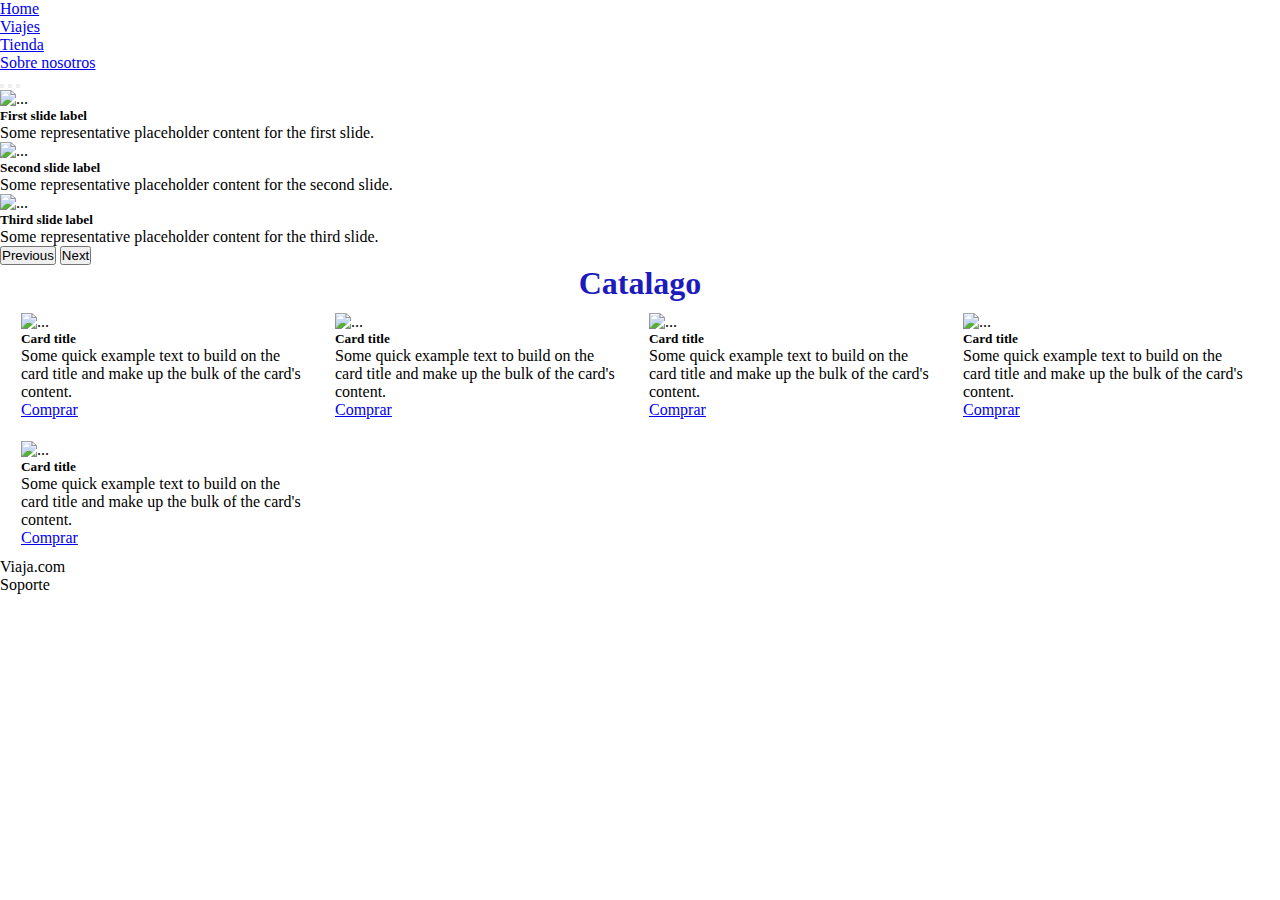
==== index.html @ f3096f83 "Add files via upload" ====
<!DOCTYPE html>
<html lang="en">
<head>
    <meta charset="UTF-8">
    <meta http-equiv="X-UA-Compatible" content="IE=edge">
    <meta name="viewport" content="width=device-width, initial-scale=1.0">
    <link href="https://cdn.jsdelivr.net/npm/bootstrap@5.2.0/dist/css/bootstrap.min.css" rel="stylesheet" integrity="sha384-gH2yIJqKdNHPEq0n4Mqa/HGKIhSkIHeL5AyhkYV8i59U5AR6csBvApHHNl/vI1Bx" crossorigin="anonymous">
    <script src="https://cdn.jsdelivr.net/npm/bootstrap@5.2.0/dist/js/bootstrap.bundle.min.js" integrity="sha384-A3rJD856KowSb7dwlZdYEkO39Gagi7vIsF0jrRAoQmDKKtQBHUuLZ9AsSv4jD4Xa" crossorigin="anonymous"></script>
    <link href="estilo.css" rel="stylesheet">
    <title>Boostrap</title>
</head>
<body>
    <ul class="nav justify-content-center">
        <li class="nav-item">
          <a class="nav-link active" aria-current="page" href="#">Home</a>
        </li>
        <li class="nav-item">
          <a class="nav-link" href="#">Viajes</a>
        </li>
        <li class="nav-item">
          <a class="nav-link" href="#">Tienda</a>
        </li>
        <li class="nav-item">
          <a class="nav-link" href="#">Sobre nosotros</a>
        </li>
      </ul>
      <div id="carouselExampleCaptions" class="carousel slide" data-bs-ride="false">
        <div class="carousel-indicators">
          <button type="button" data-bs-target="#carouselExampleCaptions" data-bs-slide-to="0" class="active" aria-current="true" aria-label="Slide 1"></button>
          <button type="button" data-bs-target="#carouselExampleCaptions" data-bs-slide-to="1" aria-label="Slide 2"></button>
          <button type="button" data-bs-target="#carouselExampleCaptions" data-bs-slide-to="2" aria-label="Slide 3"></button>
        </div>
        <div class="carousel-inner">
          <div class="carousel-item active">
            <img src="/img/1.png" class="d-block w-100" alt="...">
            <div class="carousel-caption d-none d-md-block">
              <h5>First slide label</h5>
              <p>Some representative placeholder content for the first slide.</p>
            </div>
          </div>
          <div class="carousel-item">
            <img src="/img/2.jpg" class="d-block w-100" alt="...">
            <div class="carousel-caption d-none d-md-block">
              <h5>Second slide label</h5>
              <p>Some representative placeholder content for the second slide.</p>
            </div>
          </div>
          <div class="carousel-item">
            <img src="/img/3.png" class="d-block w-100" alt="...">
            <div class="carousel-caption d-none d-md-block">
              <h5>Third slide label</h5>
              <p>Some representative placeholder content for the third slide.</p>
            </div>
          </div>
        </div>
        <button class="carousel-control-prev" type="button" data-bs-target="#carouselExampleCaptions" data-bs-slide="prev">
          <span class="carousel-control-prev-icon" aria-hidden="true"></span>
          <span class="visually-hidden">Previous</span>
        </button>
        <button class="carousel-control-next" type="button" data-bs-target="#carouselExampleCaptions" data-bs-slide="next">
          <span class="carousel-control-next-icon" aria-hidden="true"></span>
          <span class="visually-hidden">Next</span>
        </button>
      </div>
      <h1 class="titulo">Catalago</h1>
      <div class="card" style="width: 18rem;">
        <img src="/tarjetas/paisaje1.png" class="card-img-top" alt="...">
        <div class="card-body">
          <h5 class="card-title">Card title</h5>
          <p class="card-text">Some quick example text to build on the card title and make up the bulk of the card's content.</p>
          <a href="#" class="btn btn-primary">Comprar</a>
        </div>
      </div>
      <div class="card" style="width: 18rem;">
        <img src="/tarjetas/paisaje2.png" class="card-img-top" alt="...">
        <div class="card-body">
          <h5 class="card-title">Card title</h5>
          <p class="card-text">Some quick example text to build on the card title and make up the bulk of the card's content.</p>
          <a href="#" class="btn btn-primary">Comprar</a>
        </div>
      </div>
      <div class="card" style="width: 18rem;">
        <img src="/tarjetas/paisaje3.png" class="card-img-top" alt="...">
        <div class="card-body">
          <h5 class="card-title">Card title</h5>
          <p class="card-text">Some quick example text to build on the card title and make up the bulk of the card's content.</p>
          <a href="#" class="btn btn-primary">Comprar</a>
        </div>
      </div>
      <div class="card" style="width: 18rem;">
        <img src="/tarjetas/paisaje4.png" class="card-img-top" alt="...">
        <div class="card-body">
          <h5 class="card-title">Card title</h5>
          <p class="card-text">Some quick example text to build on the card title and make up the bulk of the card's content.</p>
          <a href="#" class="btn btn-primary">Comprar</a>
        </div>
      </div>
      <div class="card" style="width: 18rem;">
        <img src="/tarjetas/paisaje6.png" class="card-img-top" alt="...">
        <div class="card-body">
          <h5 class="card-title">Card title</h5>
          <p class="card-text">Some quick example text to build on the card title and make up the bulk of the card's content.</p>
          <a href="#" class="btn btn-primary">Comprar</a>
        </div>
      </div>
      <div class="container-fluid">
        <div class="row p-5 bg-secondary text-white">
            <div class="col-xs-12 col-md-6 col-lg-3">
                <p class="h3">Viaja.com</p>
            </div>
            <div class="col-xs-12 col-md-6 col-lg-3">
                <p class="h5">Soporte</p>
                <div class="md-2">
                    <a class="text-white text-decoration-none" href="#"></a>
                </div>
            </div>
</html>
---- estilo.css ----
*{
    margin: 0;
    padding: 0;
}

img{
    height: 500px;
}

.card{
    display: inline-block;
    align-items: center;
    margin: 11px;
    position: relative;
    left: 10px;
}
.titulo{
    text-align: center;
    color: rgb(30, 27, 190);
}
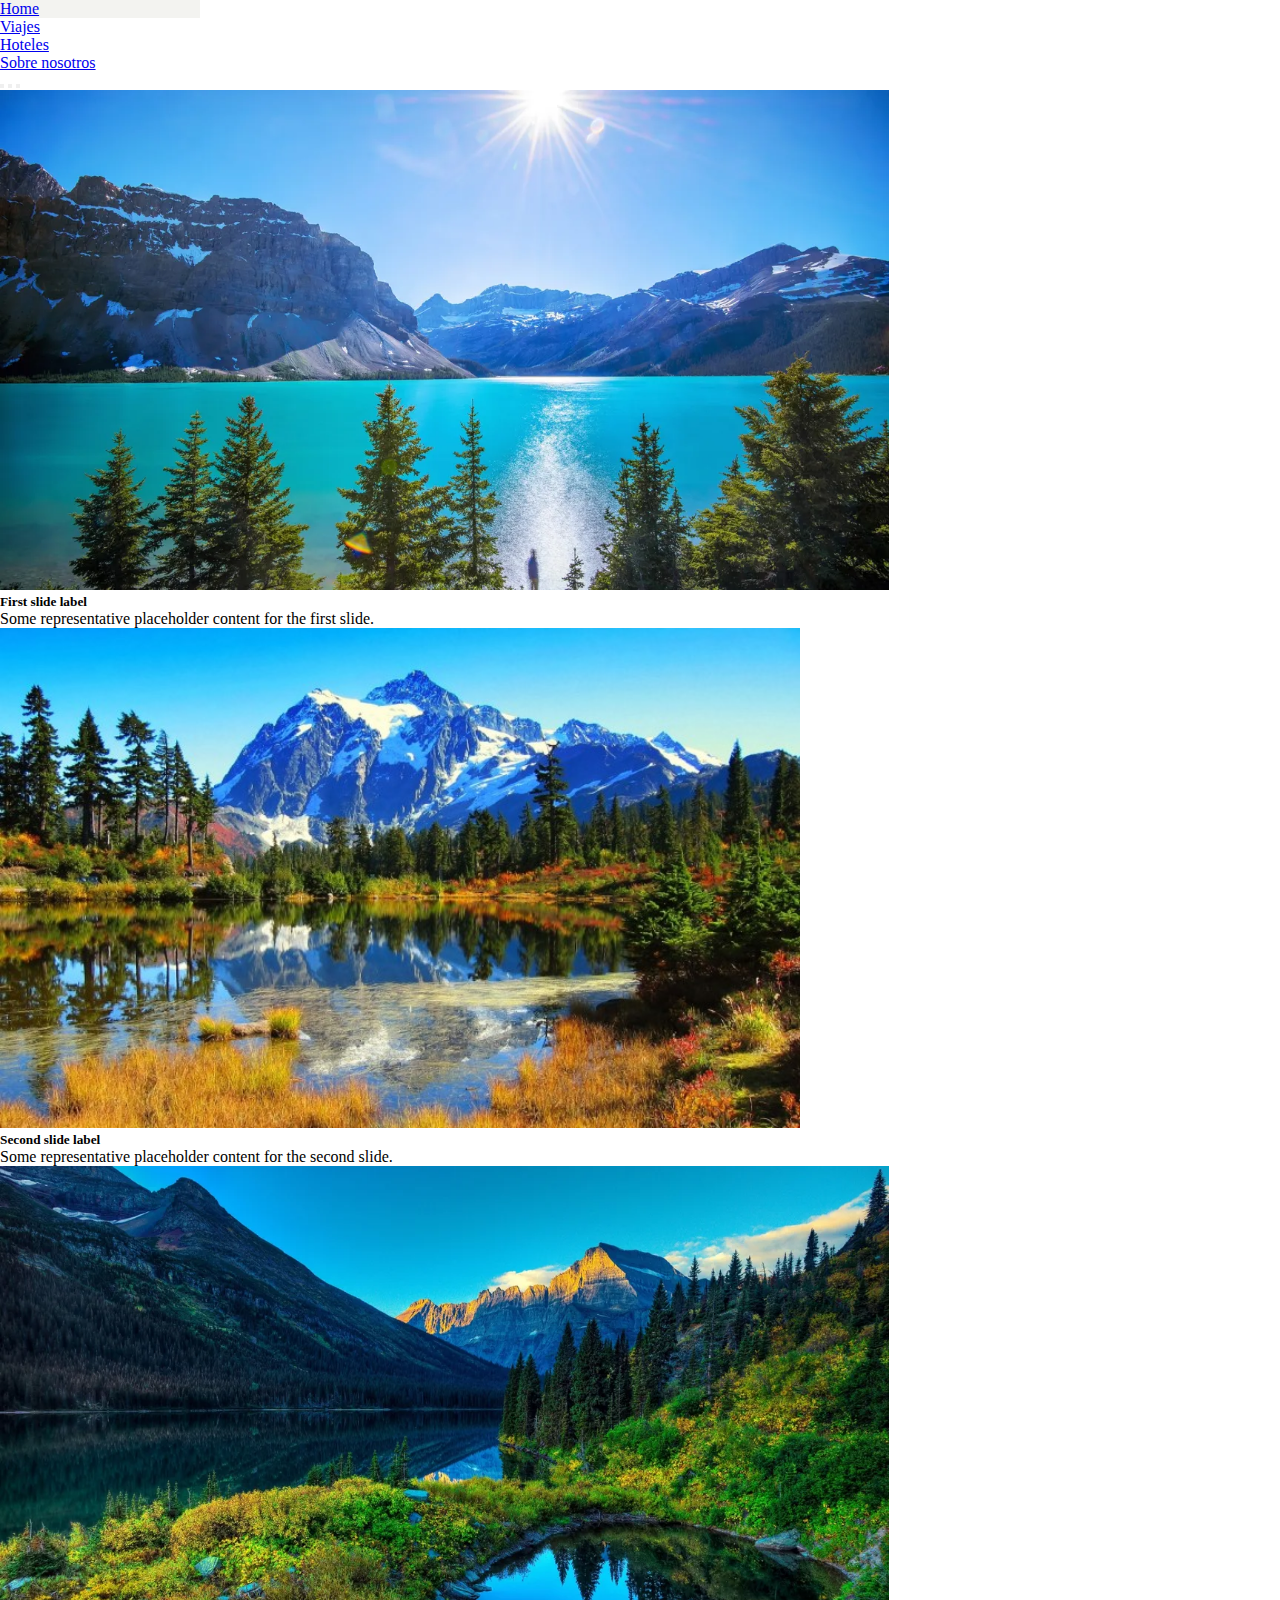
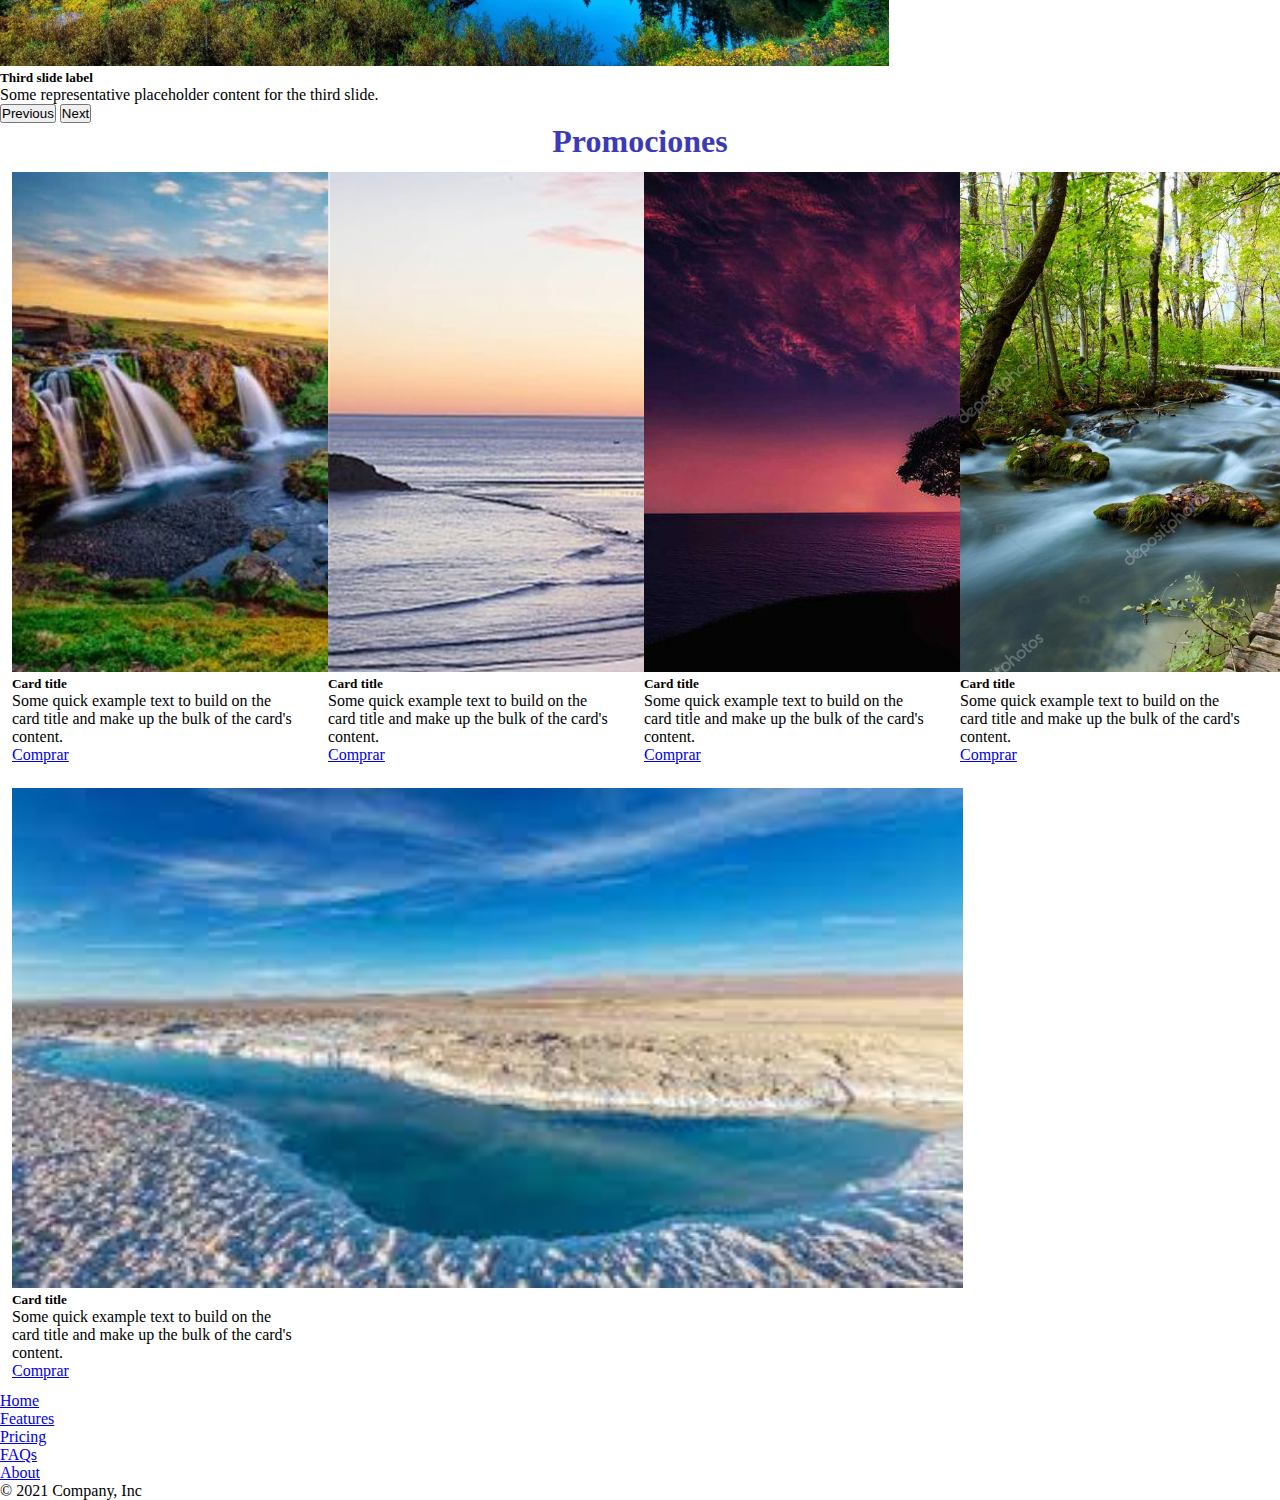
==== commit da9affe9: "Add files via upload" ====
--- a/index.html
+++ b/index.html
@@ -5,25 +5,24 @@
     <meta http-equiv="X-UA-Compatible" content="IE=edge">
     <meta name="viewport" content="width=device-width, initial-scale=1.0">
     <link href="https://cdn.jsdelivr.net/npm/bootstrap@5.2.0/dist/css/bootstrap.min.css" rel="stylesheet" integrity="sha384-gH2yIJqKdNHPEq0n4Mqa/HGKIhSkIHeL5AyhkYV8i59U5AR6csBvApHHNl/vI1Bx" crossorigin="anonymous">
-    <script src="https://cdn.jsdelivr.net/npm/bootstrap@5.2.0/dist/js/bootstrap.bundle.min.js" integrity="sha384-A3rJD856KowSb7dwlZdYEkO39Gagi7vIsF0jrRAoQmDKKtQBHUuLZ9AsSv4jD4Xa" crossorigin="anonymous"></script>
     <link href="estilo.css" rel="stylesheet">
-    <title>Boostrap</title>
+    <title>Viajes</title>
 </head>
 <body>
-    <ul class="nav justify-content-center">
-        <li class="nav-item">
-          <a class="nav-link active" aria-current="page" href="#">Home</a>
-        </li>
-        <li class="nav-item">
-          <a class="nav-link" href="#">Viajes</a>
-        </li>
-        <li class="nav-item">
-          <a class="nav-link" href="#">Tienda</a>
-        </li>
-        <li class="nav-item">
-          <a class="nav-link" href="#">Sobre nosotros</a>
-        </li>
-      </ul>
+  <ul class="nav justify-content-center">
+      <li class="nav-item">
+        <a class="nav-link active" aria-current="page" href="/index.html">Home</a>
+      </li>
+      <li class="nav-item">
+        <a class="nav-link" href="/viajes.html">Viajes</a>
+      </li>
+      <li class="nav-item">
+        <a class="nav-link" href="/hoteles.html">Hoteles</a>
+      </li>
+      <li class="nav-item">
+        <a class="nav-link" href="/about.html">Sobre nosotros</a>
+      </li>
+  </ul>
       <div id="carouselExampleCaptions" class="carousel slide" data-bs-ride="false">
         <div class="carousel-indicators">
           <button type="button" data-bs-target="#carouselExampleCaptions" data-bs-slide-to="0" class="active" aria-current="true" aria-label="Slide 1"></button>
@@ -62,7 +61,7 @@
           <span class="visually-hidden">Next</span>
         </button>
       </div>
-      <h1 class="titulo">Catalago</h1>
+      <h1 class="titulo">Promociones</h1>
       <div class="card" style="width: 18rem;">
         <img src="/tarjetas/paisaje1.png" class="card-img-top" alt="...">
         <div class="card-body">
@@ -103,15 +102,15 @@
           <a href="#" class="btn btn-primary">Comprar</a>
         </div>
       </div>
-      <div class="container-fluid">
-        <div class="row p-5 bg-secondary text-white">
-            <div class="col-xs-12 col-md-6 col-lg-3">
-                <p class="h3">Viaja.com</p>
-            </div>
-            <div class="col-xs-12 col-md-6 col-lg-3">
-                <p class="h5">Soporte</p>
-                <div class="md-2">
-                    <a class="text-white text-decoration-none" href="#"></a>
-                </div>
-            </div>
+      <footer class="py-3 my-4">
+        <ul class="nav justify-content-center border-bottom pb-3 mb-3">
+          <li class="nav-item"><a href="#" class="nav-link px-2 text-muted">Home</a></li>
+          <li class="nav-item"><a href="#" class="nav-link px-2 text-muted">Features</a></li>
+          <li class="nav-item"><a href="#" class="nav-link px-2 text-muted">Pricing</a></li>
+          <li class="nav-item"><a href="#" class="nav-link px-2 text-muted">FAQs</a></li>
+          <li class="nav-item"><a href="#" class="nav-link px-2 text-muted">About</a></li>
+        </ul>
+        <p class="text-center text-muted">© 2021 Company, Inc</p>
+      </footer>
+  </body>              
 </html>--- a/estilo.css
+++ b/estilo.css
@@ -9,12 +9,24 @@
 
 .card{
     display: inline-block;
-    align-items: center;
-    margin: 11px;
     position: relative;
-    left: 10px;
+    margin: 12px;
 }
 .titulo{
     text-align: center;
-    color: rgb(30, 27, 190);
-}+    color: rgb(60, 58, 184);
+}
+.nav-item{
+    width: 200px;
+}
+.nav-item:hover{
+    background-color: rgb(243, 243, 240);
+}
+
+@media screen and (min-width:320px) and (max-width:480px){
+    .card{
+        display: inline-block;
+        position: relative;
+        left: 25px;
+    }
+}
